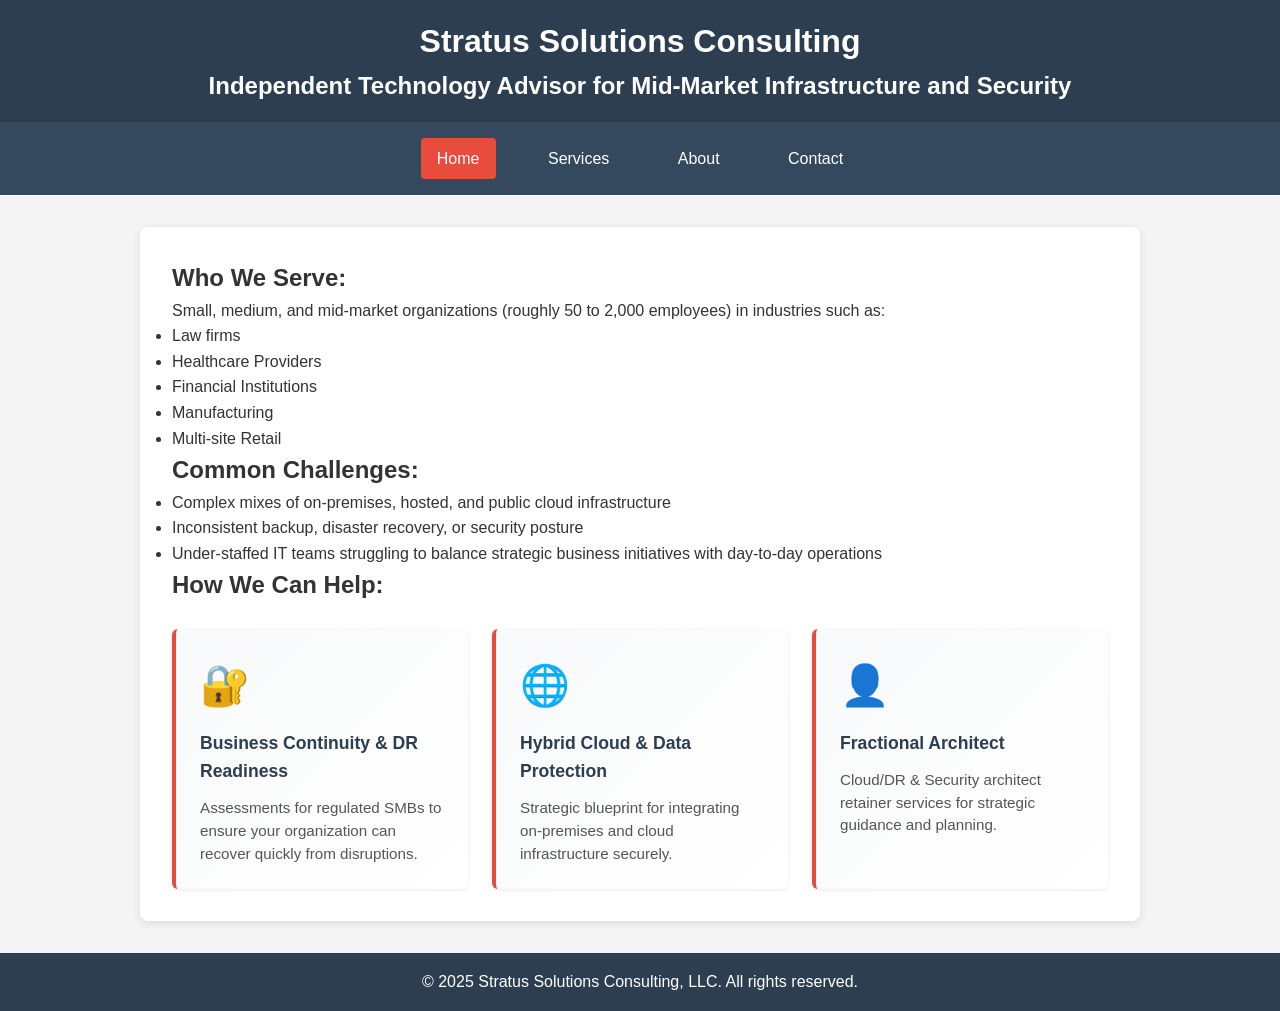
==== index.html @ de586912 "Initial site upload" ====
<!DOCTYPE html>
<html lang="en">
<head>
    <meta charset="UTF-8">
    <meta name="viewport" content="width=device-width, initial-scale=1.0">
    <title>Home - My Website</title>
    <style>
        * {
            margin: 0;
            padding: 0;
            box-sizing: border-box;
        }
        
        body {
            font-family: Arial, sans-serif;
            line-height: 1.6;
            color: #333;
            background-color: #f4f4f4;
        }
        
        header {
            background-color: #2c3e50;
            color: white;
            padding: 1rem;
            text-align: center;
        }
        
        nav {
            background-color: #34495e;
            padding: 1rem;
            text-align: center;
        }
        
        nav a {
            color: white;
            text-decoration: none;
            margin: 0 1rem;
            display: inline-block;
            padding: 0.5rem 1rem;
            border-radius: 4px;
            transition: background-color 0.3s;
        }
        
        nav a:hover {
            background-color: #2c3e50;
        }
        
        nav a.active {
            background-color: #e74c3c;
        }
        
        main {
            max-width: 1000px;
            margin: 2rem auto;
            padding: 0 2rem;
            background-color: white;
            border-radius: 8px;
            box-shadow: 0 2px 10px rgba(0,0,0,0.1);
            padding: 2rem;
        }
        
        footer {
            background-color: #2c3e50;
            color: white;
            text-align: center;
            padding: 1rem;
            margin-top: 2rem;
        }
        
        .services-container {
            display: grid;
            grid-template-columns: repeat(auto-fit, minmax(280px, 1fr));
            gap: 1.5rem;
            margin-top: 1.5rem;
        }
        
        .service-card {
            background: linear-gradient(135deg, #f8f9fa 0%, #ffffff 100%);
            border-left: 4px solid #e74c3c;
            padding: 1.5rem;
            border-radius: 6px;
            box-shadow: 0 1px 4px rgba(0,0,0,0.08);
            transition: transform 0.3s ease, box-shadow 0.3s ease;
        }
        
        .service-card:hover {
            transform: translateY(-4px);
            box-shadow: 0 4px 12px rgba(0,0,0,0.15);
        }
        
        .service-icon {
            font-size: 2.5rem;
            margin-bottom: 0.75rem;
            display: inline-block;
        }
        
        .service-card h3 {
            color: #2c3e50;
            margin-bottom: 0.75rem;
            font-size: 1.1rem;
        }
        
        .service-card p {
            color: #555;
            font-size: 0.95rem;
            line-height: 1.5;
        }
    </style>
</head>
<body>
    <header>
        <h1>Stratus Solutions Consulting</h1>
        <h2>Independent Technology Advisor for Mid-Market Infrastructure and Security</h2>
    </header>
    
    <nav>
        <a href="index.html" class="active">Home</a>
        <a href="services.html">Services</a>
        <a href="about.html">About</a>
        <a href="contact.html">Contact</a>

    </nav>
    
    <main>
        <h2></h2>
        <h2>Who We Serve:</h2>
        <p>Small, medium, and mid-market organizations (roughly 50 to 2,000 employees) in industries such as: 
            <ul>
                <li>Law firms</li>
                <li>Healthcare Providers</li>
                <li>Financial Institutions</li>
                <li>Manufacturing</li>   
                <li>Multi-site Retail</li>
        </ul>
        <h2>Common Challenges:</h2>
        <ul>
            <li>Complex mixes of on-premises, hosted, and public cloud infrastructure</li>
            <li>Inconsistent backup, disaster recovery, or security posture</li>
            <li>Under-staffed IT teams struggling to balance strategic business initiatives with day-to-day operations</li>
        </ul>
        <h2>How We Can Help:</h2>
        <div class="services-container">
            <div class="service-card">
                <div class="service-icon">🔐</div>
                <h3>Business Continuity & DR Readiness</h3>
                <p>Assessments for regulated SMBs to ensure your organization can recover quickly from disruptions.</p>
            </div>
            <div class="service-card">
                <div class="service-icon">🌐</div>
                <h3>Hybrid Cloud & Data Protection</h3>
                <p>Strategic blueprint for integrating on-premises and cloud infrastructure securely.</p>
            </div>
            <div class="service-card">
                <div class="service-icon">👤</div>
                <h3>Fractional Architect</h3>
                <p>Cloud/DR & Security architect retainer services for strategic guidance and planning.</p>
            </div>
        </div>
    </main>
    
    <footer>
        <p>&copy; 2025 Stratus Solutions Consulting, LLC. All rights reserved.</p>
    </footer>
</body>
</html>
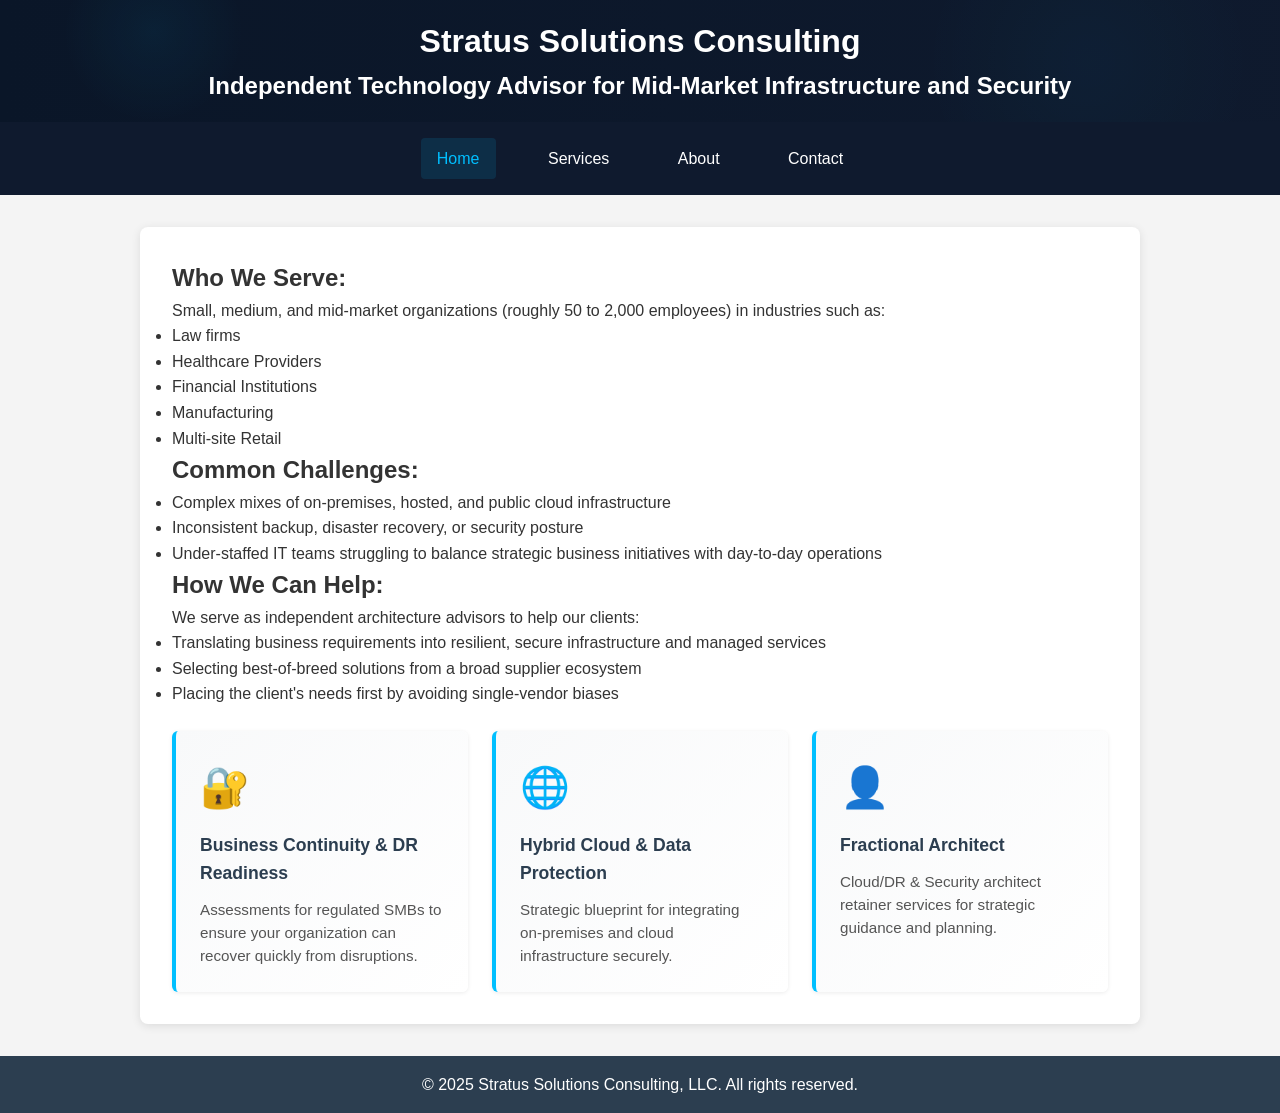
==== commit 60fd0c89: "Apply cyan/navy tech theme: update headers, nav accents, and button styles" ====
--- a/index.html
+++ b/index.html
@@ -12,21 +12,32 @@
         }
         
         body {
-            font-family: Arial, sans-serif;
+            font-family: -apple-system, 'Segoe UI', 'Roboto', sans-serif;
             line-height: 1.6;
             color: #333;
             background-color: #f4f4f4;
         }
         
         header {
-            background-color: #2c3e50;
+            background-color: #0a1628;
+            background-image: linear-gradient(90deg, rgba(10,22,40,0.98), rgba(15,26,46,0.95));
             color: white;
             padding: 1rem;
             text-align: center;
+            position: relative;
+            overflow: hidden;
+        }
+        header::after {
+            content: '';
+            position: absolute;
+            inset: 0;
+            background: radial-gradient(circle at 12% 26%, rgba(0,191,255,0.06), transparent 8%), radial-gradient(circle at 85% 50%, rgba(0,191,255,0.035), transparent 15%);
+            pointer-events: none;
+            mix-blend-mode: screen;
         }
         
         nav {
-            background-color: #34495e;
+            background-color: #0f1a2e;
             padding: 1rem;
             text-align: center;
         }
@@ -42,11 +53,13 @@
         }
         
         nav a:hover {
-            background-color: #2c3e50;
-        }
-        
+            background-color: rgba(0,191,255,0.08);
+            color: #00bfff;
+        }
+
         nav a.active {
-            background-color: #e74c3c;
+            background-color: rgba(0,191,255,0.12);
+            color: #00bfff;
         }
         
         main {
@@ -76,7 +89,7 @@
         
         .service-card {
             background: linear-gradient(135deg, #f8f9fa 0%, #ffffff 100%);
-            border-left: 4px solid #e74c3c;
+            border-left: 4px solid #00bfff;
             padding: 1.5rem;
             border-radius: 6px;
             box-shadow: 0 1px 4px rgba(0,0,0,0.08);
@@ -104,6 +117,69 @@
             color: #555;
             font-size: 0.95rem;
             line-height: 1.5;
+        }
+        
+        /* Glassmorphism Theme - Form Inputs */
+        textarea, input[type="text"], input[type="email"], input[type="password"], input[type="number"], input[type="tel"], select {
+            width: 100%;
+            padding: 1rem;
+            font-family: -apple-system, 'Segoe UI', 'Roboto', sans-serif;
+            font-size: 1rem;
+            border: 1px solid rgba(0, 0, 0, 0.1);
+            border-radius: 12px;
+            background: rgba(255, 255, 255, 0.9);
+            backdrop-filter: blur(10px);
+            transition: all 0.3s ease;
+            color: #333;
+        }
+
+        textarea:focus, input[type="text"]:focus, input[type="email"]:focus, input[type="password"]:focus, input[type="number"]:focus, input[type="tel"]:focus, select:focus {
+            outline: none;
+            border-color: #00bfff;
+            box-shadow: 0 0 0 3px rgba(0,191,255,0.08);
+            background: rgba(255, 255, 255, 1);
+        }
+
+        textarea:hover, input[type="text"]:hover, input[type="email"]:hover, input[type="password"]:hover, input[type="number"]:hover, input[type="tel"]:hover, select:hover {
+            border-color: rgba(0, 0, 0, 0.15);
+            background: rgba(255, 255, 255, 0.95);
+        }
+
+        /* Form Group Styling */
+        .form-group {
+            margin-bottom: 1.5rem;
+        }
+
+        label {
+            display: block;
+            margin-bottom: 0.5rem;
+            font-weight: 500;
+            color: #0f1a2e;
+            font-size: 0.95rem;
+            letter-spacing: 0.5px;
+        }
+
+        button, input[type="submit"], input[type="button"] {
+            padding: 1rem 2rem;
+            font-family: -apple-system, 'Segoe UI', 'Roboto', sans-serif;
+            font-size: 1rem;
+            font-weight: 600;
+            border: none;
+            border-radius: 12px;
+            background: linear-gradient(135deg, #00bfff 0%, #008fb3 100%);
+            color: white;
+            cursor: pointer;
+            transition: all 0.3s ease;
+            letter-spacing: 0.5px;
+        }
+
+        button:hover, input[type="submit"]:hover, input[type="button"]:hover {
+            transform: translateY(-2px);
+            box-shadow: 0 4px 12px rgba(0,191,255,0.25);
+        }
+
+        button:active, input[type="submit"]:active, input[type="button"]:active {
+            transform: translateY(0);
         }
     </style>
 </head>
@@ -139,6 +215,12 @@
             <li>Under-staffed IT teams struggling to balance strategic business initiatives with day-to-day operations</li>
         </ul>
         <h2>How We Can Help:</h2>
+        <p>We serve as independent architecture advisors to help our clients:</p>
+        <ul>
+            <li>Translating business requirements into resilient, secure infrastructure and managed services</li>
+            <li>Selecting best-of-breed solutions from a broad supplier ecosystem</li>
+            <li>Placing the client's needs first by avoiding single-vendor biases</li>            
+        </ul>
         <div class="services-container">
             <div class="service-card">
                 <div class="service-icon">🔐</div>
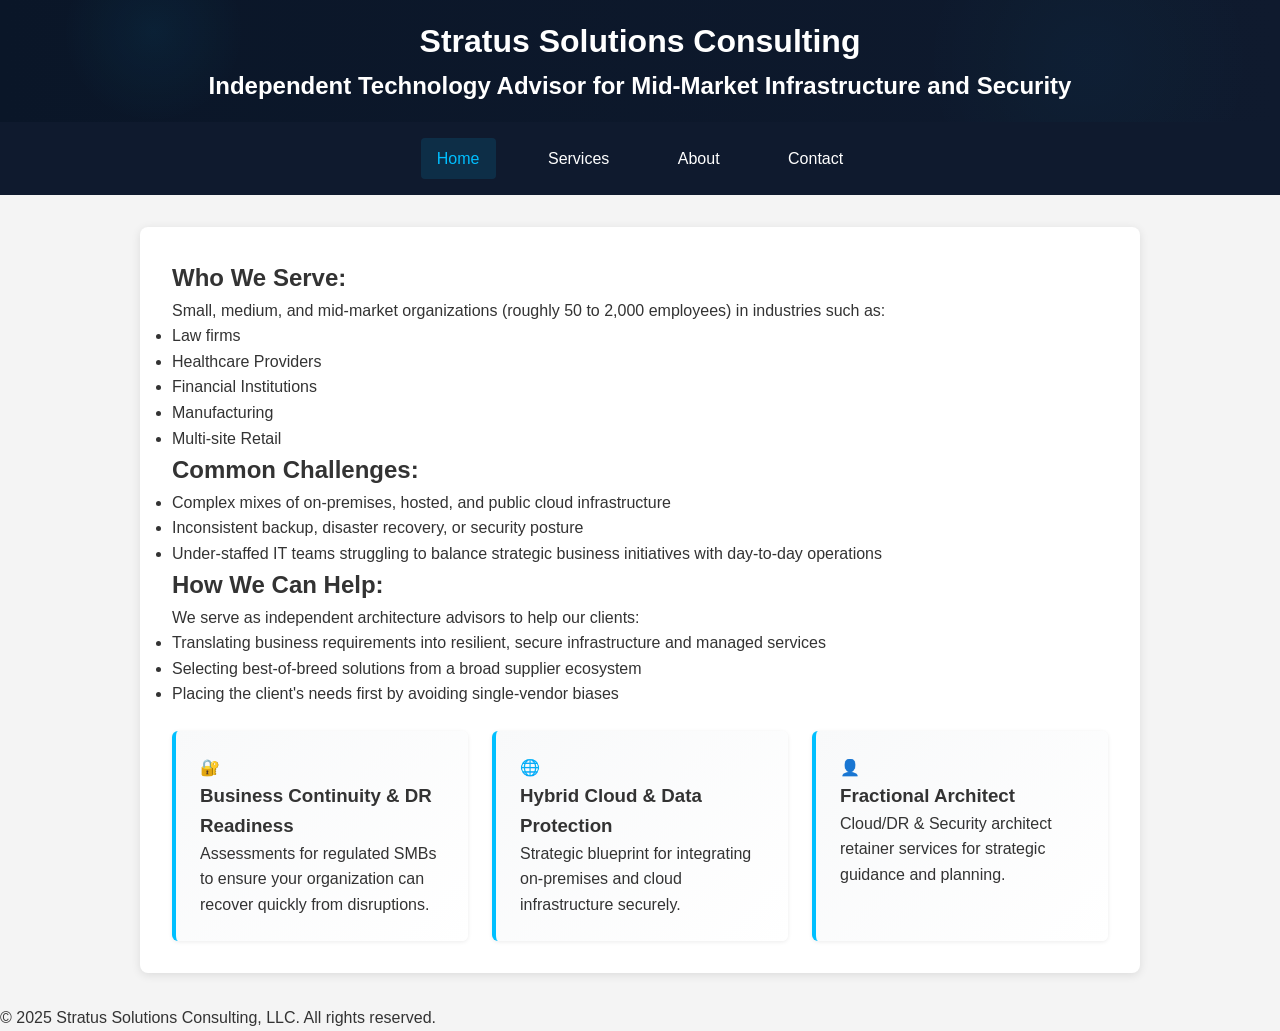
==== commit 07505286: "Added "owner-clarity" page, moved theme from static HTML to css/style.css." ====
--- a/index.html
+++ b/index.html
@@ -4,184 +4,7 @@
     <meta charset="UTF-8">
     <meta name="viewport" content="width=device-width, initial-scale=1.0">
     <title>Home - My Website</title>
-    <style>
-        * {
-            margin: 0;
-            padding: 0;
-            box-sizing: border-box;
-        }
-        
-        body {
-            font-family: -apple-system, 'Segoe UI', 'Roboto', sans-serif;
-            line-height: 1.6;
-            color: #333;
-            background-color: #f4f4f4;
-        }
-        
-        header {
-            background-color: #0a1628;
-            background-image: linear-gradient(90deg, rgba(10,22,40,0.98), rgba(15,26,46,0.95));
-            color: white;
-            padding: 1rem;
-            text-align: center;
-            position: relative;
-            overflow: hidden;
-        }
-        header::after {
-            content: '';
-            position: absolute;
-            inset: 0;
-            background: radial-gradient(circle at 12% 26%, rgba(0,191,255,0.06), transparent 8%), radial-gradient(circle at 85% 50%, rgba(0,191,255,0.035), transparent 15%);
-            pointer-events: none;
-            mix-blend-mode: screen;
-        }
-        
-        nav {
-            background-color: #0f1a2e;
-            padding: 1rem;
-            text-align: center;
-        }
-        
-        nav a {
-            color: white;
-            text-decoration: none;
-            margin: 0 1rem;
-            display: inline-block;
-            padding: 0.5rem 1rem;
-            border-radius: 4px;
-            transition: background-color 0.3s;
-        }
-        
-        nav a:hover {
-            background-color: rgba(0,191,255,0.08);
-            color: #00bfff;
-        }
-
-        nav a.active {
-            background-color: rgba(0,191,255,0.12);
-            color: #00bfff;
-        }
-        
-        main {
-            max-width: 1000px;
-            margin: 2rem auto;
-            padding: 0 2rem;
-            background-color: white;
-            border-radius: 8px;
-            box-shadow: 0 2px 10px rgba(0,0,0,0.1);
-            padding: 2rem;
-        }
-        
-        footer {
-            background-color: #2c3e50;
-            color: white;
-            text-align: center;
-            padding: 1rem;
-            margin-top: 2rem;
-        }
-        
-        .services-container {
-            display: grid;
-            grid-template-columns: repeat(auto-fit, minmax(280px, 1fr));
-            gap: 1.5rem;
-            margin-top: 1.5rem;
-        }
-        
-        .service-card {
-            background: linear-gradient(135deg, #f8f9fa 0%, #ffffff 100%);
-            border-left: 4px solid #00bfff;
-            padding: 1.5rem;
-            border-radius: 6px;
-            box-shadow: 0 1px 4px rgba(0,0,0,0.08);
-            transition: transform 0.3s ease, box-shadow 0.3s ease;
-        }
-        
-        .service-card:hover {
-            transform: translateY(-4px);
-            box-shadow: 0 4px 12px rgba(0,0,0,0.15);
-        }
-        
-        .service-icon {
-            font-size: 2.5rem;
-            margin-bottom: 0.75rem;
-            display: inline-block;
-        }
-        
-        .service-card h3 {
-            color: #2c3e50;
-            margin-bottom: 0.75rem;
-            font-size: 1.1rem;
-        }
-        
-        .service-card p {
-            color: #555;
-            font-size: 0.95rem;
-            line-height: 1.5;
-        }
-        
-        /* Glassmorphism Theme - Form Inputs */
-        textarea, input[type="text"], input[type="email"], input[type="password"], input[type="number"], input[type="tel"], select {
-            width: 100%;
-            padding: 1rem;
-            font-family: -apple-system, 'Segoe UI', 'Roboto', sans-serif;
-            font-size: 1rem;
-            border: 1px solid rgba(0, 0, 0, 0.1);
-            border-radius: 12px;
-            background: rgba(255, 255, 255, 0.9);
-            backdrop-filter: blur(10px);
-            transition: all 0.3s ease;
-            color: #333;
-        }
-
-        textarea:focus, input[type="text"]:focus, input[type="email"]:focus, input[type="password"]:focus, input[type="number"]:focus, input[type="tel"]:focus, select:focus {
-            outline: none;
-            border-color: #00bfff;
-            box-shadow: 0 0 0 3px rgba(0,191,255,0.08);
-            background: rgba(255, 255, 255, 1);
-        }
-
-        textarea:hover, input[type="text"]:hover, input[type="email"]:hover, input[type="password"]:hover, input[type="number"]:hover, input[type="tel"]:hover, select:hover {
-            border-color: rgba(0, 0, 0, 0.15);
-            background: rgba(255, 255, 255, 0.95);
-        }
-
-        /* Form Group Styling */
-        .form-group {
-            margin-bottom: 1.5rem;
-        }
-
-        label {
-            display: block;
-            margin-bottom: 0.5rem;
-            font-weight: 500;
-            color: #0f1a2e;
-            font-size: 0.95rem;
-            letter-spacing: 0.5px;
-        }
-
-        button, input[type="submit"], input[type="button"] {
-            padding: 1rem 2rem;
-            font-family: -apple-system, 'Segoe UI', 'Roboto', sans-serif;
-            font-size: 1rem;
-            font-weight: 600;
-            border: none;
-            border-radius: 12px;
-            background: linear-gradient(135deg, #00bfff 0%, #008fb3 100%);
-            color: white;
-            cursor: pointer;
-            transition: all 0.3s ease;
-            letter-spacing: 0.5px;
-        }
-
-        button:hover, input[type="submit"]:hover, input[type="button"]:hover {
-            transform: translateY(-2px);
-            box-shadow: 0 4px 12px rgba(0,191,255,0.25);
-        }
-
-        button:active, input[type="submit"]:active, input[type="button"]:active {
-            transform: translateY(0);
-        }
-    </style>
+    <link rel="stylesheet" href="css/style.css">
 </head>
 <body>
     <header>
--- a/css/style.css
+++ b/css/style.css
@@ -0,0 +1,102 @@
+:root {
+    --brand-primary: #00bfff;
+    --brand-primary-dark: #008fb3;
+    --bg-dark: #0a1628;
+    --bg-nav: #0f1a2e;
+    --bg-body: #f4f4f4;
+    --text-main: #333;
+    --card-shadow: 0 1px 4px rgba(0,0,0,0.08);
+    --font-family: -apple-system, 'Segoe UI', 'Roboto', sans-serif;
+}
+
+* { margin: 0; padding: 0; box-sizing: border-box; }
+
+body {
+    font-family: var(--font-family);
+    line-height: 1.6;
+    color: var(--text-main);
+    background-color: var(--bg-body);
+}
+
+header {
+    background-color: var(--bg-dark);
+    background-image: linear-gradient(90deg, var(--bg-dark), #0f1a2e);
+    color: white;
+    padding: 1rem;
+    text-align: center;
+    position: relative;
+    overflow: hidden;
+}
+
+header::after {
+    content: '';
+    position: absolute;
+    inset: 0;
+    background: radial-gradient(circle at 12% 26%, rgba(0,191,255,0.06), transparent 8%), 
+                radial-gradient(circle at 85% 50%, rgba(0,191,255,0.035), transparent 15%);
+    pointer-events: none;
+    mix-blend-mode: screen;
+}
+
+nav { background-color: var(--bg-nav); padding: 1rem; text-align: center; }
+
+nav a {
+    color: white;
+    text-decoration: none;
+    margin: 0 1rem;
+    display: inline-block;
+    padding: 0.5rem 1rem;
+    border-radius: 4px;
+    transition: background-color 0.3s;
+}
+
+nav a:hover, nav a.active {
+    background-color: rgba(0,191,255,0.12);
+    color: var(--brand-primary);
+}
+
+main {
+    max-width: 1000px;
+    margin: 2rem auto;
+    padding: 2rem;
+    background-color: white;
+    border-radius: 8px;
+    box-shadow: 0 2px 10px rgba(0,0,0,0.1);
+}
+
+/* Service Cards */
+.services-container { display: grid; grid-template-columns: repeat(auto-fit, minmax(280px, 1fr)); gap: 1.5rem; margin-top: 1.5rem; }
+
+.service-card {
+    background: linear-gradient(135deg, #f8f9fa 0%, #ffffff 100%);
+    border-left: 4px solid var(--brand-primary);
+    padding: 1.5rem;
+    border-radius: 6px;
+    box-shadow: var(--card-shadow);
+    transition: transform 0.3s ease, box-shadow 0.3s ease;
+}
+
+.service-card:hover { transform: translateY(-4px); box-shadow: 0 4px 12px rgba(0,0,0,0.15); }
+
+/* Buttons & Inputs */
+button, input[type="submit"], input[type="button"] {
+    padding: 1rem 2rem;
+    font-family: var(--font-family);
+    font-weight: 600;
+    border: none;
+    border-radius: 12px;
+    background: linear-gradient(135deg, var(--brand-primary) 0%, var(--brand-primary-dark) 100%);
+    color: white;
+    cursor: pointer;
+    transition: all 0.3s ease;
+}
+
+button:hover { transform: translateY(-2px); box-shadow: 0 4px 12px rgba(0,191,255,0.25); }
+
+textarea, input[type="text"], input[type="email"], select {
+    width: 100%;
+    padding: 1rem;
+    border: 1px solid rgba(0, 0, 0, 0.1);
+    border-radius: 12px;
+    background: rgba(255, 255, 255, 0.9);
+}
